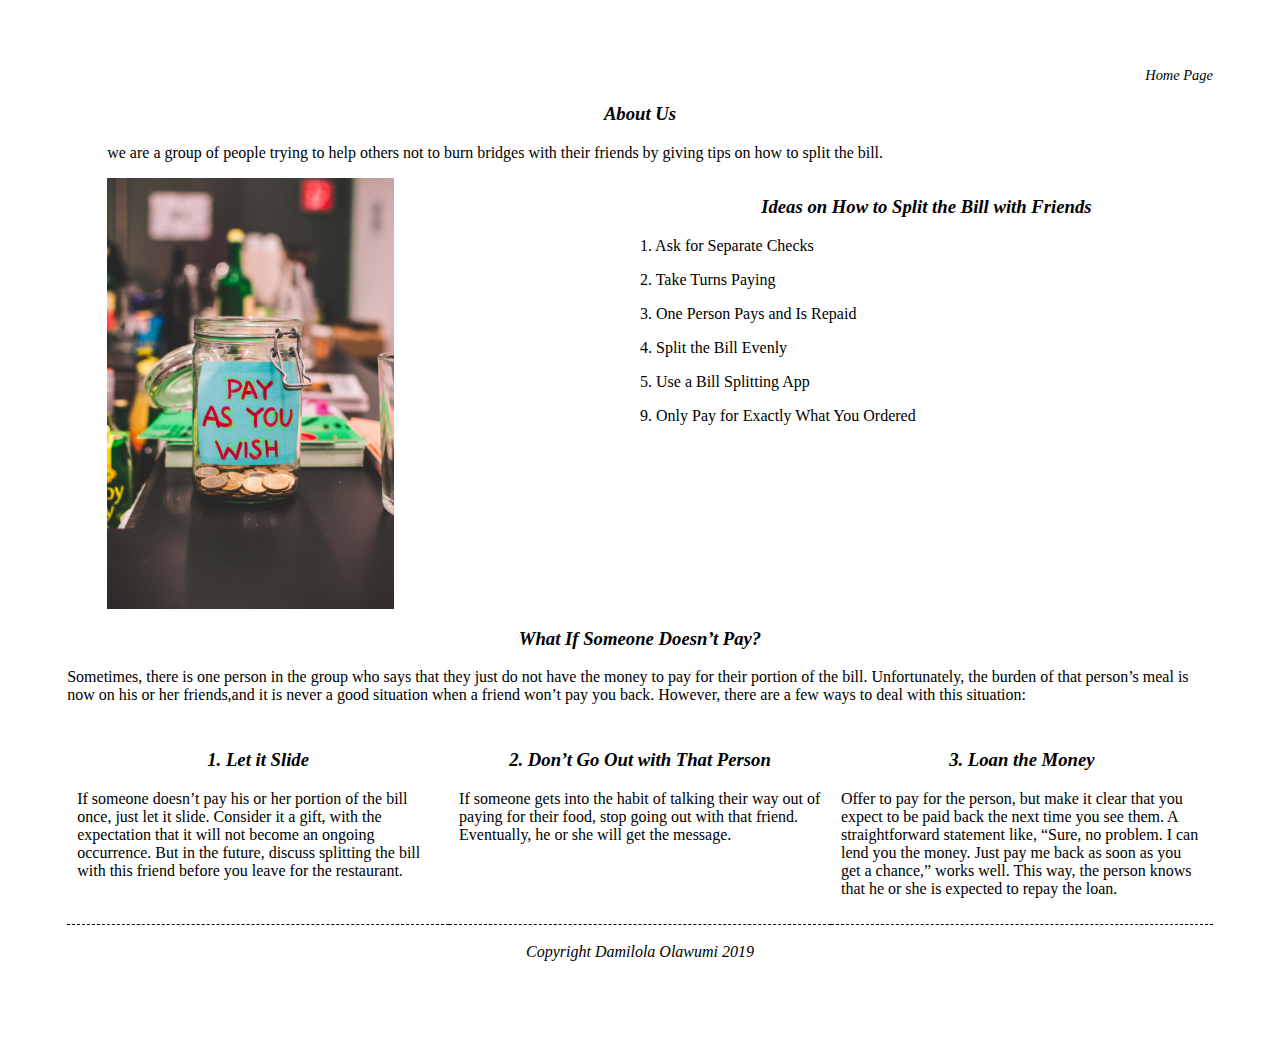
==== AboutUs.html @ d2ec8c55 "more details" ====
<html lang="en">

<head>
    <meta charset="UTF-8">
    <meta name="viewport" content="width=device-width, initial-scale=1.0">
    <meta http-equiv="X-UA-Compatible" content="ie=edge">
    <title>SPLIT THE BILL</title>
    <link href="Aboutus.css" rel="stylesheet">
    <link href="https://fonts.googleapis.com/css?family=Athiti&display=swap" rel="stylesheet">
    <link href="https://fonts.googleapis.com/css?family=Playfair+Display&display=swap" rel="stylesheet">
</head>

<body class="container">
    <nav>
        <a href="index.html">Home Page</a>
    </nav>

    <div>
        <h3 class="heading-style">About Us</h3>
        <p class="heading-words">we are a group of people trying to help others not to burn bridges with their friends
            by giving tips on how
            to split the bill.</p>
        <section class="top-part-section">
            <div class="top-part">
                <img class="about-usclass" src="aboutus.jpg" alt="picture-aboutus">
            </div>
            <div class="top-part">
                <h3 class="heading-style">Ideas on How to Split the Bill with Friends</h3>
                <p>1. Ask for Separate Checks</p>
                <p>2. Take Turns Paying</p>
                <p>3. One Person Pays and Is Repaid</p>
                <p>4. Split the Bill Evenly</p>
                <p>5. Use a Bill Splitting App</p>
                <p>9. Only Pay for Exactly What You Ordered</p>
            </div>
        </section>

        <h3 class="heading-style">What If Someone Doesn’t Pay?</h3>
        <p>Sometimes, there is one person in the group who says that they just do not have the money to pay for
            their portion of the bill.
            Unfortunately, the burden of that person’s meal is now on his or her friends,and it is never a good
            situation when a friend won’t pay you back.
            However, there are a few ways to deal with this situation:</p>
        <div class="div-container">
            <div class="div-content">
                <h3 class="heading-style">1. Let it Slide </h3>
                <p> If someone doesn’t pay his or her portion of the bill once, just let it slide. Consider it a gift,
                    with
                    the expectation that it will not become an ongoing occurrence. But in the future, discuss splitting
                    the
                    bill with this friend before you leave for the restaurant. </p>

            </div>
            <div class="div-content">
                <h3 class="heading-style"> 2. Don’t Go Out with That Person </h3>
                <p> If someone gets into the habit of talking their way out of paying for their food, stop going out
                    with
                    that friend. Eventually, he or she will get the message.</p>
            </div>

            <div class="div-content">
                <h3 class="heading-style"> 3. Loan the Money </h3>
                <p> Offer to pay for the person, but make it clear that you expect to be paid back the next time you see
                    them. A straightforward statement like, “Sure, no problem. I can lend you the money. Just pay me
                    back as
                    soon as you get a chance,” works well. This way, the person knows that he or she is expected to
                    repay
                    the loan.</p>
            </div>
        </div>



        <footer class="about-footer">Copyright Damilola Olawumi 2019</footer>
    </div>
</body>
---- Aboutus.css ----
.container {
    margin: 2.1em;
    padding: 2.1em;
    }
nav a {
    text-decoration: none;
    color: black;
    justify-content: flex-end;
    display: flex;
    font-size: 0.9em;
    font-style: italic;
}
.heading-style{
    font-family: georgia;
    font-style: oblique;
    display: flex;
    justify-content: center;
}
.heading-words{
    margin-left: 2.5em;
}
.about-usclass{
    width: 50%;
    margin-left: 40px;
}
.top-part-section{
    display: flex;
    
}
.top-part{
    width: 50%;
}
.div-container{
    display: flex;
}
.div-content{
    width: 33%;
    padding: 10px;
    border-bottom: 1px dashed black;
}
.about-footer{
    display: flex;
    justify-content: center;
    font-size: 1em;
    font-style: oblique;
    margin: 18px;
}

@media (max-width: 500px) {
    .container{
        background-color: palegoldenrod;
    } 
    .about-footer{
        font-size: 0.8em;
    }

}
@media (max-width: 800px) {
    .about-footer{
        font-size: 1em
    }
}
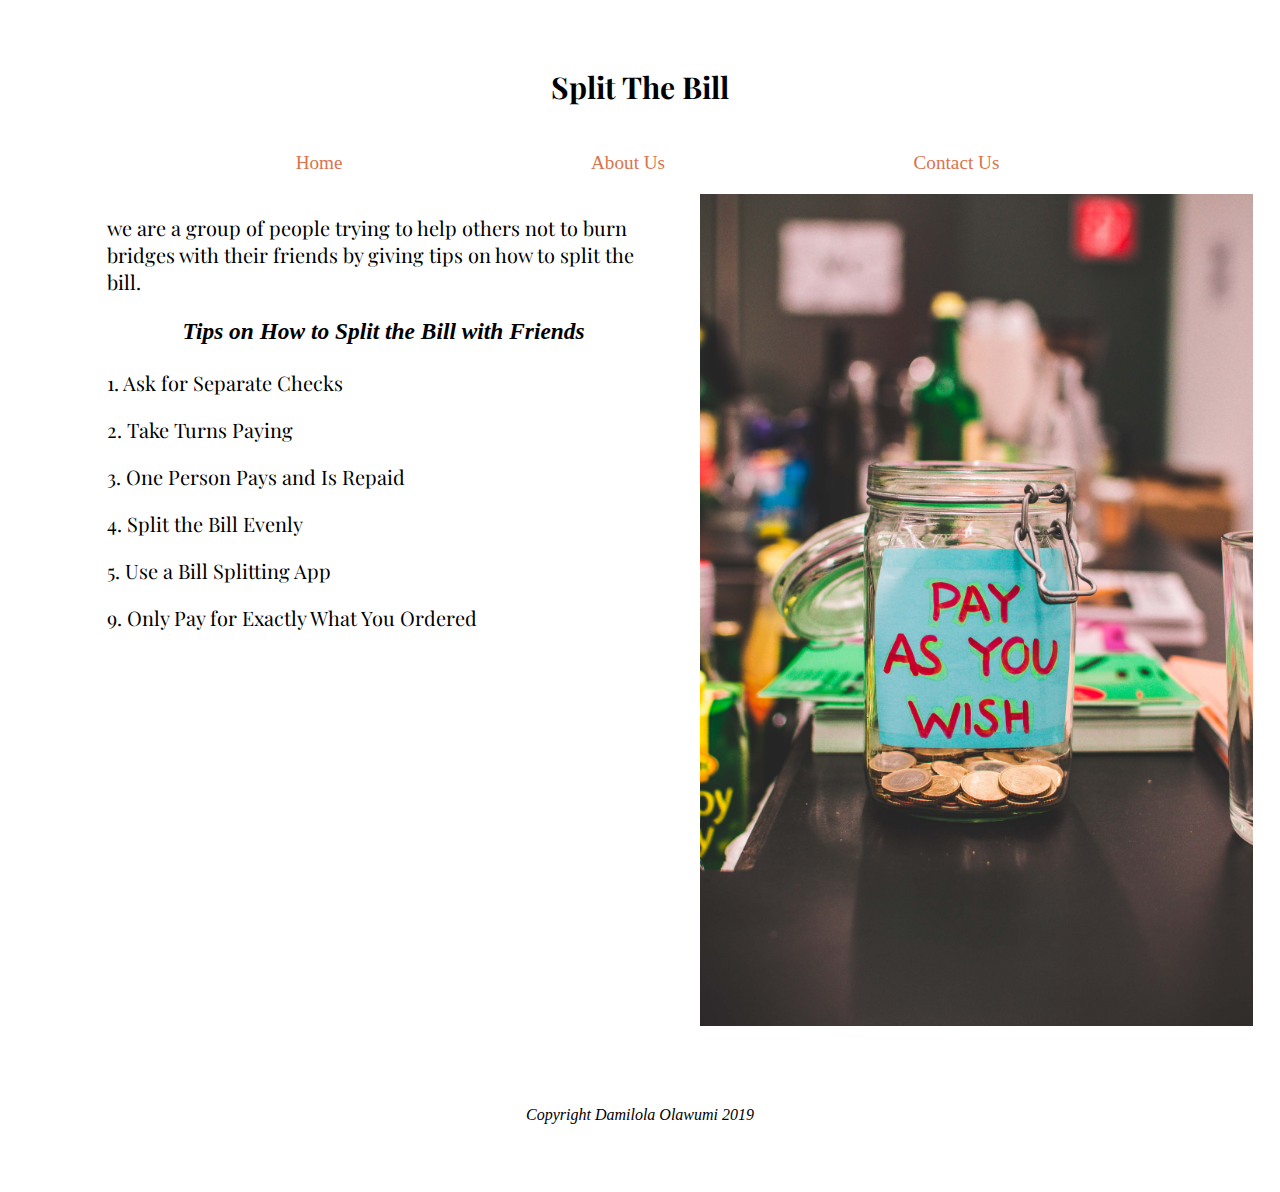
==== commit 1d2aeef8: "done" ====
--- a/AboutUs.html
+++ b/AboutUs.html
@@ -11,66 +11,35 @@
 </head>
 
 <body class="container">
+    <div>
+        <h2 class="title"> Split The Bill </h2>
+    </div>
     <nav>
-        <a href="index.html">Home Page</a>
+        <a href="index.html">Home</a>
+        <a href="">About Us</a>
+        <a href="">Contact Us</a>
     </nav>
 
-    <div>
-        <h3 class="heading-style">About Us</h3>
-        <p class="heading-words">we are a group of people trying to help others not to burn bridges with their friends
-            by giving tips on how
-            to split the bill.</p>
-        <section class="top-part-section">
-            <div class="top-part">
-                <img class="about-usclass" src="aboutus.jpg" alt="picture-aboutus">
-            </div>
-            <div class="top-part">
-                <h3 class="heading-style">Ideas on How to Split the Bill with Friends</h3>
-                <p>1. Ask for Separate Checks</p>
-                <p>2. Take Turns Paying</p>
-                <p>3. One Person Pays and Is Repaid</p>
-                <p>4. Split the Bill Evenly</p>
-                <p>5. Use a Bill Splitting App</p>
-                <p>9. Only Pay for Exactly What You Ordered</p>
-            </div>
-        </section>
 
-        <h3 class="heading-style">What If Someone Doesn’t Pay?</h3>
-        <p>Sometimes, there is one person in the group who says that they just do not have the money to pay for
-            their portion of the bill.
-            Unfortunately, the burden of that person’s meal is now on his or her friends,and it is never a good
-            situation when a friend won’t pay you back.
-            However, there are a few ways to deal with this situation:</p>
-        <div class="div-container">
-            <div class="div-content">
-                <h3 class="heading-style">1. Let it Slide </h3>
-                <p> If someone doesn’t pay his or her portion of the bill once, just let it slide. Consider it a gift,
-                    with
-                    the expectation that it will not become an ongoing occurrence. But in the future, discuss splitting
-                    the
-                    bill with this friend before you leave for the restaurant. </p>
-
-            </div>
-            <div class="div-content">
-                <h3 class="heading-style"> 2. Don’t Go Out with That Person </h3>
-                <p> If someone gets into the habit of talking their way out of paying for their food, stop going out
-                    with
-                    that friend. Eventually, he or she will get the message.</p>
-            </div>
-
-            <div class="div-content">
-                <h3 class="heading-style"> 3. Loan the Money </h3>
-                <p> Offer to pay for the person, but make it clear that you expect to be paid back the next time you see
-                    them. A straightforward statement like, “Sure, no problem. I can lend you the money. Just pay me
-                    back as
-                    soon as you get a chance,” works well. This way, the person knows that he or she is expected to
-                    repay
-                    the loan.</p>
-            </div>
+    <h3 class="none">About Us</h3>
+    <div class="heading-words">
+        <div class="top-header">
+            <p>we are a group of people trying to help others not to burn bridges with their friends
+                by giving tips on how to split the bill.</p>
+            <h3 class="heading-style">Tips on How to Split the Bill with Friends</h3>
+            <p>1. Ask for Separate Checks</p>
+            <p>2. Take Turns Paying</p>
+            <p>3. One Person Pays and Is Repaid</p>
+            <p>4. Split the Bill Evenly</p>
+            <p>5. Use a Bill Splitting App</p>
+            <p>9. Only Pay for Exactly What You Ordered</p>
         </div>
+        <div class="top-header">
+            <img class="about-usclass" src="aboutus.jpg" alt="picture-aboutus">
+        </div>
+    </div>
 
 
 
-        <footer class="about-footer">Copyright Damilola Olawumi 2019</footer>
-    </div>
+    <footer class="about-footer">Copyright Damilola Olawumi 2019</footer>
 </body>--- a/Aboutus.css
+++ b/Aboutus.css
@@ -1,62 +1,89 @@
 .container {
     margin: 2.1em;
     padding: 2.1em;
-    }
+}
+
+nav {
+    display: flex;
+    justify-content: space-evenly;
+}
+
 nav a {
     text-decoration: none;
-    color: black;
-    justify-content: flex-end;
+    padding: 20px;
+    color: #da734d;
+    font-size: 1.2em;
+    margin-left: 15px
+}
+
+.none {
+    display: none;
+}
+
+.title {
     display: flex;
-    font-size: 0.9em;
-    font-style: italic;
+    justify-content: center;
+    font-size: 1.875em;
+    font-family: 'Playfair Display', sans-serif
 }
-.heading-style{
+
+.heading-style {
     font-family: georgia;
     font-style: oblique;
     display: flex;
     justify-content: center;
 }
-.heading-words{
+
+.heading-words {
     margin-left: 2.5em;
+    display: flex;
 }
-.about-usclass{
+
+.top-header {
     width: 50%;
+    font-size: 20px;
+    font-family: 'Playfair Display', sans-serif;
+}
+
+.about-usclass {
+    width: 100%;
     margin-left: 40px;
 }
-.top-part-section{
-    display: flex;
-    
-}
-.top-part{
+
+.top-part {
     width: 50%;
 }
-.div-container{
-    display: flex;
-}
-.div-content{
-    width: 33%;
-    padding: 10px;
-    border-bottom: 1px dashed black;
-}
-.about-footer{
+
+.about-footer {
     display: flex;
     justify-content: center;
     font-size: 1em;
     font-style: oblique;
-    margin: 18px;
+    margin-top: 5em;
+}
+
+@media (max-width: 800px) {
+    nav a {
+        color: #7d0c0c;
+    }
+
+    .top-header {
+        font-family: cursive;
+    }
 }
 
 @media (max-width: 500px) {
     .container{
-        background-color: palegoldenrod;
-    } 
-    .about-footer{
-        font-size: 0.8em;
+        background-color: #f4f9fb;
+    }
+    .heading-words {
+        display: block;
     }
 
-}
-@media (max-width: 800px) {
-    .about-footer{
-        font-size: 1em
+    .top-header {
+        width: 100%;
+    }
+    .about-usclass{
+        margin-left: 1px;
     }
 }